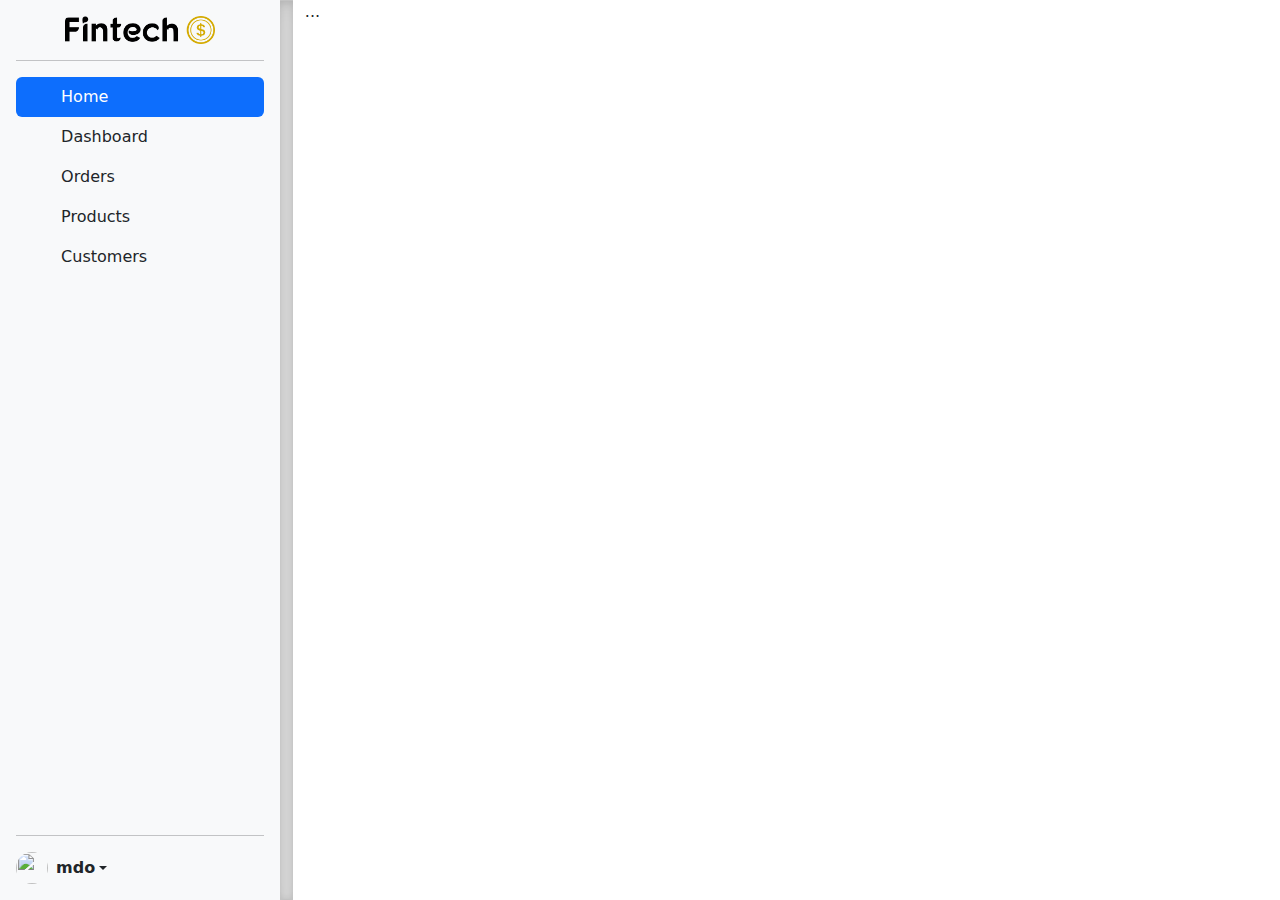
==== dashboard/index.html @ a84bf56b "feat: dashboard structure" ====
<!doctype html>
<html lang="pt-br">
    <head>
        <meta charset="UTF-8">
        <meta name="viewport"
              content="width=device-width, user-scalable=no, initial-scale=1.0, maximum-scale=1.0, minimum-scale=1.0">
        <meta http-equiv="X-UA-Compatible" content="ie=edge">
        <title>Fintech - Dashboard</title>
        <link rel="stylesheet" href="../css/bootstrap.css">
        <link rel="stylesheet" href="../css/bootstrap-icons.css">
        <link rel="stylesheet" href="../css/global.css">
        <link rel="stylesheet" href="../css/sidebars.css">
        <link rel="stylesheet" href="../css/dashboard.css">
    </head>
    <body>
        <main>
            <div class="desktop-menu d-flex flex-column flex-shrink-0 p-3 bg-light" style="width: 280px;">
                <a href="/">
                    <div class="logo">
                        <img src="../images/logo.png" title="Logo Fintech" alt="Logo Fintech"/>
                    </div>
                </a>
                <hr>
                <ul class="nav nav-pills flex-column mb-auto">
                    <li class="nav-item">
                        <a href="#" class="nav-link active" aria-current="page">
                            <svg class="bi me-2" width="16" height="16"><use xlink:href="#home"/></svg>
                            Home
                        </a>
                    </li>
                    <li>
                        <a href="#" class="nav-link link-dark">
                            <svg class="bi me-2" width="16" height="16"><use xlink:href="#speedometer2"/></svg>
                            Dashboard
                        </a>
                    </li>
                    <li>
                        <a href="#" class="nav-link link-dark">
                            <svg class="bi me-2" width="16" height="16"><use xlink:href="#table"/></svg>
                            Orders
                        </a>
                    </li>
                    <li>
                        <a href="#" class="nav-link link-dark">
                            <svg class="bi me-2" width="16" height="16"><use xlink:href="#grid"/></svg>
                            Products
                        </a>
                    </li>
                    <li>
                        <a href="#" class="nav-link link-dark">
                            <svg class="bi me-2" width="16" height="16"><use xlink:href="#people-circle"/></svg>
                            Customers
                        </a>
                    </li>
                </ul>
                <hr>
                <div class="dropdown">
                    <a href="#" class="d-flex align-items-center link-dark text-decoration-none dropdown-toggle" id="dropdownUser2" data-bs-toggle="dropdown" aria-expanded="false">
                        <img src="https://github.com/mdo.png" alt="" width="32" height="32" class="rounded-circle me-2">
                        <strong>mdo</strong>
                    </a>
                    <ul class="dropdown-menu text-small shadow" aria-labelledby="dropdownUser3">
                        <li><a class="dropdown-item" href="#">Configurações</a></li>
                        <li><a class="dropdown-item" href="#">Perfil</a></li>
                        <li><hr class="dropdown-divider"></li>
                        <li><a class="dropdown-item" href="#">Sair</a></li>
                    </ul>
                </div>
            </div>

            <div class="mobile-menu d-flex flex-column flex-shrink-0 bg-light" style="width: 4.5rem;">
                <a href="/" class="d-block p-3 link-dark text-decoration-none" title="Icon-only" data-bs-toggle="tooltip" data-bs-placement="right">
                    <div class="logo">
                        <img src="../images/logo-2.png" title="Logo Fintech" alt="Logo Fintech"/>
                    </div>
                </a>
                <ul class="nav nav-pills nav-flush flex-column mb-auto text-center">
                    <li class="nav-item">
                        <a href="#" class="nav-link active py-3 border-bottom" aria-current="page" title="Home" data-bs-toggle="tooltip" data-bs-placement="right">
                            <svg class="bi" width="24" height="24" role="img" aria-label="Home"><use xlink:href="#home"/></svg>
                        </a>
                    </li>
                    <li>
                        <a href="#" class="nav-link py-3 border-bottom" title="Dashboard" data-bs-toggle="tooltip" data-bs-placement="right">
                            <svg class="bi" width="24" height="24" role="img" aria-label="Dashboard"><use xlink:href="#speedometer2"/></svg>
                        </a>
                    </li>
                    <li>
                        <a href="#" class="nav-link py-3 border-bottom" title="Orders" data-bs-toggle="tooltip" data-bs-placement="right">
                            <svg class="bi" width="24" height="24" role="img" aria-label="Orders"><use xlink:href="#table"/></svg>
                        </a>
                    </li>
                    <li>
                        <a href="#" class="nav-link py-3 border-bottom" title="Products" data-bs-toggle="tooltip" data-bs-placement="right">
                            <svg class="bi" width="24" height="24" role="img" aria-label="Products"><use xlink:href="#grid"/></svg>
                        </a>
                    </li>
                    <li>
                        <a href="#" class="nav-link py-3 border-bottom" title="Customers" data-bs-toggle="tooltip" data-bs-placement="right">
                            <svg class="bi" width="24" height="24" role="img" aria-label="Customers"><use xlink:href="#people-circle"/></svg>
                        </a>
                    </li>
                </ul>
                <div class="dropdown border-top">
                    <a href="#" class="d-flex align-items-center justify-content-center p-3 link-dark text-decoration-none dropdown-toggle" id="dropdownUser3" data-bs-toggle="dropdown" aria-expanded="false">
                        <img src="https://github.com/mdo.png" alt="mdo" width="24" height="24" class="rounded-circle">
                    </a>
                    <ul class="dropdown-menu text-small shadow" aria-labelledby="dropdownUser3">
                        <li><a class="dropdown-item" href="#">Configurações</a></li>
                        <li><a class="dropdown-item" href="#">Perfil</a></li>
                        <li><hr class="dropdown-divider"></li>
                        <li><a class="dropdown-item" href="#">Sair</a></li>
                    </ul>
                </div>
            </div>

            <div class="b-example-divider"></div>

            <div class="container-fluid">
                ...
            </div>
        </main>
        <script src="../scripts/bootstrap.bundle.min.js"></script>
        <script src="../scripts/sidebars.js"></script>
    </body>
</html>
---- css/global.css ----
html,
body {
    height: 100%
}
---- css/sidebars.css ----
body {
  min-height: 100vh;
  min-height: -webkit-fill-available;
}

html {
  height: -webkit-fill-available;
}

main {
  display: flex;
  flex-wrap: nowrap;
  height: 100vh;
  height: -webkit-fill-available;
  max-height: 100vh;
  overflow-x: auto;
  overflow-y: hidden;
}

.b-example-divider {
  flex-shrink: 0;
  width: .8rem;
  height: 100vh;
  background-color: rgba(0, 0, 0, .1);
  border: solid rgba(0, 0, 0, .15);
  border-width: 1px 0;
  box-shadow: inset 0 .5em 1.5em rgba(0, 0, 0, .1), inset 0 .125em .5em rgba(0, 0, 0, .15);
}

.bi {
  vertical-align: -.125em;
  pointer-events: none;
  fill: currentColor;
}

.dropdown-toggle { outline: 0; }

.nav-flush .nav-link {
  border-radius: 0;
}

.btn-toggle {
  display: inline-flex;
  align-items: center;
  padding: .25rem .5rem;
  font-weight: 600;
  color: rgba(0, 0, 0, .65);
  background-color: transparent;
  border: 0;
}
.btn-toggle:hover,
.btn-toggle:focus {
  color: rgba(0, 0, 0, .85);
  background-color: #d2f4ea;
}

.btn-toggle::before {
  width: 1.25em;
  line-height: 0;
  content: url("data:image/svg+xml,%3csvg xmlns='http://www.w3.org/2000/svg' width='16' height='16' viewBox='0 0 16 16'%3e%3cpath fill='none' stroke='rgba%280,0,0,.5%29' stroke-linecap='round' stroke-linejoin='round' stroke-width='2' d='M5 14l6-6-6-6'/%3e%3c/svg%3e");
  transition: transform .35s ease;
  transform-origin: .5em 50%;
}

.btn-toggle[aria-expanded="true"] {
  color: rgba(0, 0, 0, .85);
}
.btn-toggle[aria-expanded="true"]::before {
  transform: rotate(90deg);
}

.btn-toggle-nav a {
  display: inline-flex;
  padding: .1875rem .5rem;
  margin-top: .125rem;
  margin-left: 1.25rem;
  text-decoration: none;
}
.btn-toggle-nav a:hover,
.btn-toggle-nav a:focus {
  background-color: #d2f4ea;
}

.scrollarea {
  overflow-y: auto;
}

.fw-semibold { font-weight: 600; }
.lh-tight { line-height: 1.25; }
---- css/dashboard.css ----
.logo {
    text-align: center;
}

.logo img {
    max-width: 30px;
    margin: 0 auto;
}

.desktop-menu {
    display: none !important;
}

@media screen and (min-width: 768px) {
    .desktop-menu {
        display: flex !important;
    }

    .mobile-menu {
        display: none !important;
    }

    .logo img {
        width: 100%;
        max-width: 150px !important;
        margin: 0 auto;
    }
}
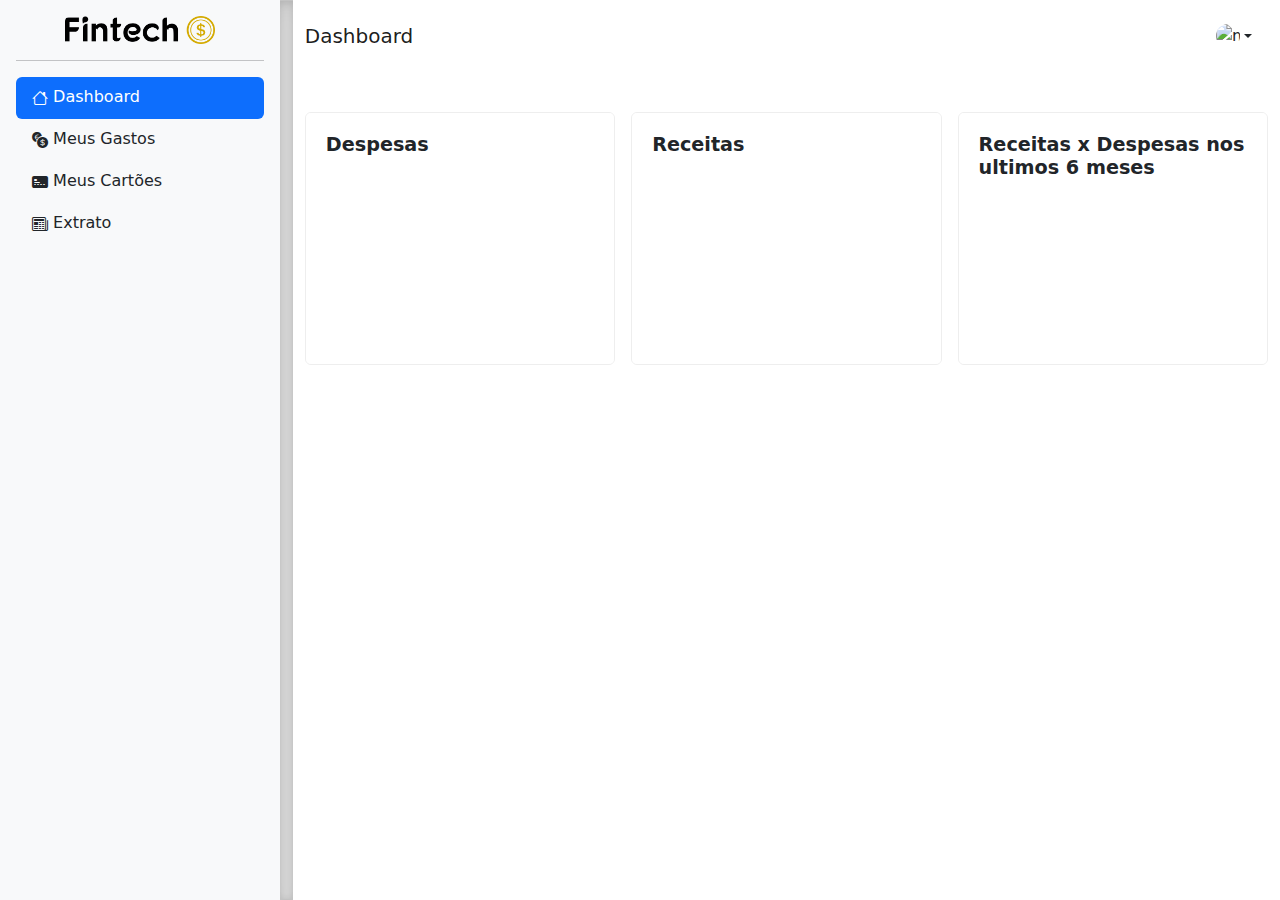
==== commit 0f839375: "feat: adding charts to the dashboard" ====
--- a/dashboard/index.html
+++ b/dashboard/index.html
@@ -7,10 +7,11 @@
         <meta http-equiv="X-UA-Compatible" content="ie=edge">
         <title>Fintech - Dashboard</title>
         <link rel="stylesheet" href="../css/bootstrap.css">
-        <link rel="stylesheet" href="../css/bootstrap-icons.css">
+        <link rel="stylesheet" href="https://cdn.jsdelivr.net/npm/bootstrap-icons@1.10.2/font/bootstrap-icons.css">
         <link rel="stylesheet" href="../css/global.css">
         <link rel="stylesheet" href="../css/sidebars.css">
         <link rel="stylesheet" href="../css/dashboard.css">
+        <script src="https://cdnjs.cloudflare.com/ajax/libs/Chart.js/2.9.4/Chart.min.js"></script>
     </head>
     <body>
         <main>
@@ -24,48 +25,29 @@
                 <ul class="nav nav-pills flex-column mb-auto">
                     <li class="nav-item">
                         <a href="#" class="nav-link active" aria-current="page">
-                            <svg class="bi me-2" width="16" height="16"><use xlink:href="#home"/></svg>
-                            Home
-                        </a>
-                    </li>
-                    <li>
-                        <a href="#" class="nav-link link-dark">
-                            <svg class="bi me-2" width="16" height="16"><use xlink:href="#speedometer2"/></svg>
+                            <i class="bi bi-house"></i>
                             Dashboard
                         </a>
                     </li>
                     <li>
                         <a href="#" class="nav-link link-dark">
-                            <svg class="bi me-2" width="16" height="16"><use xlink:href="#table"/></svg>
-                            Orders
+                            <i class="bi bi-currency-exchange"></i>
+                            Meus Gastos
                         </a>
                     </li>
                     <li>
                         <a href="#" class="nav-link link-dark">
-                            <svg class="bi me-2" width="16" height="16"><use xlink:href="#grid"/></svg>
-                            Products
+                            <i class="bi bi-credit-card-2-front-fill"></i>
+                            Meus Cartões
                         </a>
                     </li>
                     <li>
                         <a href="#" class="nav-link link-dark">
-                            <svg class="bi me-2" width="16" height="16"><use xlink:href="#people-circle"/></svg>
-                            Customers
+                            <i class="bi bi-newspaper"></i>
+                            Extrato
                         </a>
                     </li>
                 </ul>
-                <hr>
-                <div class="dropdown">
-                    <a href="#" class="d-flex align-items-center link-dark text-decoration-none dropdown-toggle" id="dropdownUser2" data-bs-toggle="dropdown" aria-expanded="false">
-                        <img src="https://github.com/mdo.png" alt="" width="32" height="32" class="rounded-circle me-2">
-                        <strong>mdo</strong>
-                    </a>
-                    <ul class="dropdown-menu text-small shadow" aria-labelledby="dropdownUser3">
-                        <li><a class="dropdown-item" href="#">Configurações</a></li>
-                        <li><a class="dropdown-item" href="#">Perfil</a></li>
-                        <li><hr class="dropdown-divider"></li>
-                        <li><a class="dropdown-item" href="#">Sair</a></li>
-                    </ul>
-                </div>
             </div>
 
             <div class="mobile-menu d-flex flex-column flex-shrink-0 bg-light" style="width: 4.5rem;">
@@ -76,51 +58,63 @@
                 </a>
                 <ul class="nav nav-pills nav-flush flex-column mb-auto text-center">
                     <li class="nav-item">
-                        <a href="#" class="nav-link active py-3 border-bottom" aria-current="page" title="Home" data-bs-toggle="tooltip" data-bs-placement="right">
-                            <svg class="bi" width="24" height="24" role="img" aria-label="Home"><use xlink:href="#home"/></svg>
+                        <a href="#" class="nav-link active" aria-current="page">
+                            <i class="bi bi-house"></i>
                         </a>
                     </li>
                     <li>
-                        <a href="#" class="nav-link py-3 border-bottom" title="Dashboard" data-bs-toggle="tooltip" data-bs-placement="right">
-                            <svg class="bi" width="24" height="24" role="img" aria-label="Dashboard"><use xlink:href="#speedometer2"/></svg>
+                        <a href="#" class="nav-link link-dark">
+                            <i class="bi bi-currency-exchange"></i>
                         </a>
                     </li>
                     <li>
-                        <a href="#" class="nav-link py-3 border-bottom" title="Orders" data-bs-toggle="tooltip" data-bs-placement="right">
-                            <svg class="bi" width="24" height="24" role="img" aria-label="Orders"><use xlink:href="#table"/></svg>
+                        <a href="#" class="nav-link link-dark">
+                            <i class="bi bi-credit-card-2-front-fill"></i>
                         </a>
                     </li>
                     <li>
-                        <a href="#" class="nav-link py-3 border-bottom" title="Products" data-bs-toggle="tooltip" data-bs-placement="right">
-                            <svg class="bi" width="24" height="24" role="img" aria-label="Products"><use xlink:href="#grid"/></svg>
-                        </a>
-                    </li>
-                    <li>
-                        <a href="#" class="nav-link py-3 border-bottom" title="Customers" data-bs-toggle="tooltip" data-bs-placement="right">
-                            <svg class="bi" width="24" height="24" role="img" aria-label="Customers"><use xlink:href="#people-circle"/></svg>
+                        <a href="#" class="nav-link link-dark">
+                            <i class="bi bi-newspaper"></i>
                         </a>
                     </li>
                 </ul>
-                <div class="dropdown border-top">
-                    <a href="#" class="d-flex align-items-center justify-content-center p-3 link-dark text-decoration-none dropdown-toggle" id="dropdownUser3" data-bs-toggle="dropdown" aria-expanded="false">
-                        <img src="https://github.com/mdo.png" alt="mdo" width="24" height="24" class="rounded-circle">
-                    </a>
-                    <ul class="dropdown-menu text-small shadow" aria-labelledby="dropdownUser3">
-                        <li><a class="dropdown-item" href="#">Configurações</a></li>
-                        <li><a class="dropdown-item" href="#">Perfil</a></li>
-                        <li><hr class="dropdown-divider"></li>
-                        <li><a class="dropdown-item" href="#">Sair</a></li>
-                    </ul>
-                </div>
             </div>
 
             <div class="b-example-divider"></div>
 
-            <div class="container-fluid">
-                ...
+            <div class="container-fluid h-100 overflow-auto">
+                <nav class="navbar navbar-light">
+                    <a class="navbar-brand">Dashboard</a>
+                    <div class="dropdown">
+                        <a href="#" class="d-flex align-items-center justify-content-center p-3 link-dark text-decoration-none dropdown-toggle" id="dropdownUser4" data-bs-toggle="dropdown" aria-expanded="false">
+                            <img src="https://github.com/mdo.png" alt="mdo" width="24" height="24" class="rounded-circle">
+                        </a>
+                        <ul class="dropdown-menu dropdown-menu-end text-small shadow" aria-labelledby="dropdownUser4">
+                            <li><a class="dropdown-item" href="#">Configurações</a></li>
+                            <li><a class="dropdown-item" href="#">Perfil</a></li>
+                            <li><hr class="dropdown-divider"></li>
+                            <li><a class="dropdown-item" href="#">Sair</a></li>
+                        </ul>
+                    </div>
+                </nav>
+                <div id="charts">
+                    <div class="box">
+                        <h1>Despesas</h1>
+                        <canvas id="chartDespesa"></canvas>
+                    </div>
+                    <div class="box">
+                        <h1>Receitas</h1>
+                        <canvas id="chartReceita"></canvas>
+                    </div>
+                    <div class="box">
+                        <h1>Receitas x Despesas nos ultimos 6 meses</h1>
+                        <canvas id="chartMonth"></canvas>
+                    </div>
+                </div>
             </div>
         </main>
         <script src="../scripts/bootstrap.bundle.min.js"></script>
         <script src="../scripts/sidebars.js"></script>
+        <script src="../scripts/dashboard.js"></script>
     </body>
 </html>--- a/css/global.css
+++ b/css/global.css
@@ -1,4 +1,8 @@
 html,
 body {
     height: 100%
+}
+
+.navbar {
+    margin-bottom: 40px !important;
 }--- a/css/dashboard.css
+++ b/css/dashboard.css
@@ -10,6 +10,36 @@
 .desktop-menu {
     display: none !important;
 }
+
+#charts {
+    display: grid;
+    grid-template-columns: 1fr;
+    grid-gap: 16px;
+}
+
+.box {
+    background: #fff;
+    padding: 20px;
+    border: 1px solid #eee;
+    border-radius: 6px;
+    overflow: auto;
+}
+
+.box h1 {
+    font-size: 1.2em;
+    font-weight: bold;
+}
+
+.box::-webkit-scrollbar {
+     width: 0.5em;
+     height: 8px;
+}
+
+.box::-webkit-scrollbar-thumb {
+     background: #edf2f7;
+     border-radius: 50px;
+}
+
 
 @media screen and (min-width: 768px) {
     .desktop-menu {
@@ -25,4 +55,8 @@
         max-width: 150px !important;
         margin: 0 auto;
     }
+
+    #charts {
+        grid-template-columns: 1fr 1fr 1fr;
+    }
 }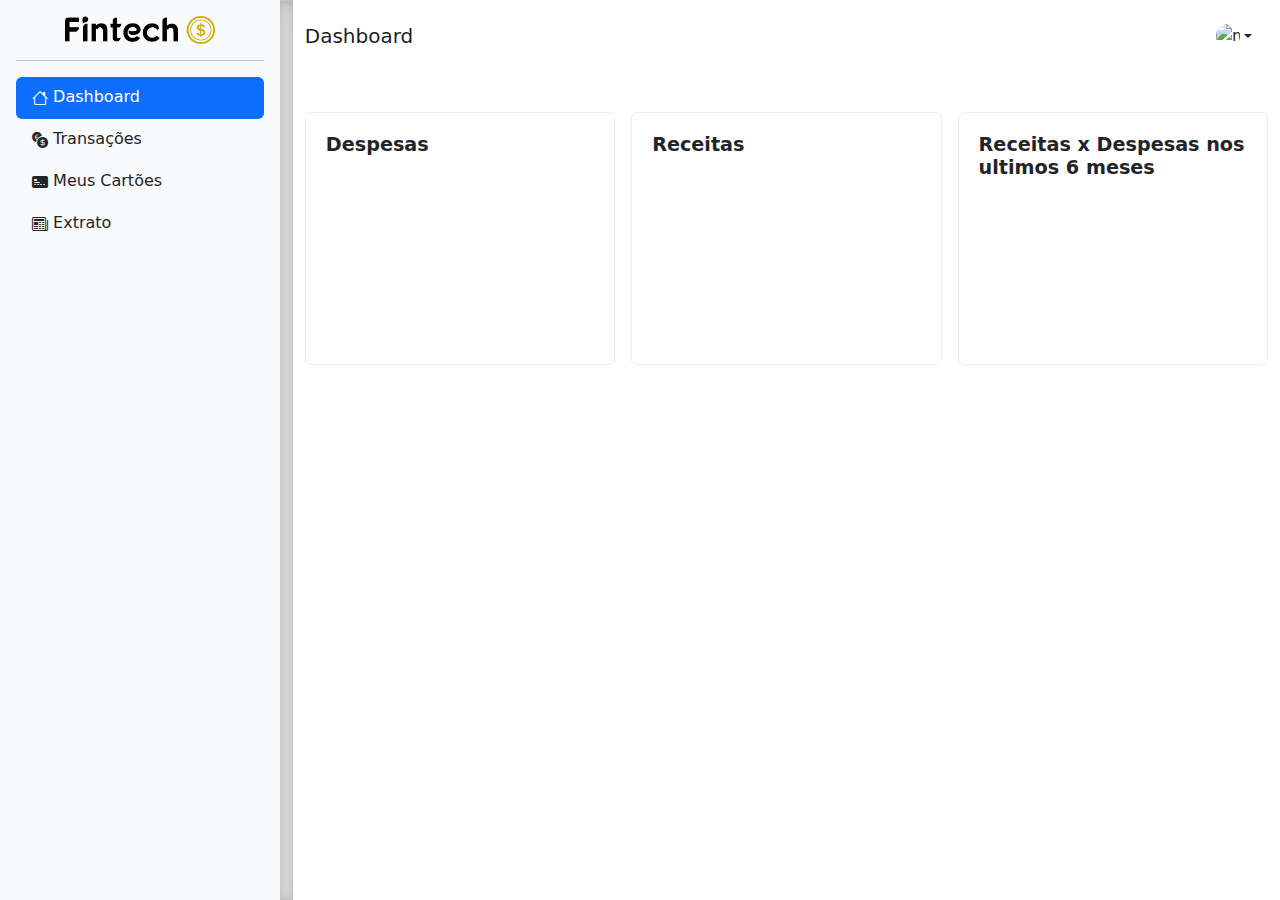
==== commit 864316e6: "feat: transactions page" ====
--- a/dashboard/index.html
+++ b/dashboard/index.html
@@ -11,6 +11,7 @@
         <link rel="stylesheet" href="../css/global.css">
         <link rel="stylesheet" href="../css/sidebars.css">
         <link rel="stylesheet" href="../css/dashboard.css">
+        <link rel="shortcut icon" href="../images/logo-2.png">
         <script src="https://cdnjs.cloudflare.com/ajax/libs/Chart.js/2.9.4/Chart.min.js"></script>
     </head>
     <body>
@@ -24,19 +25,19 @@
                 <hr>
                 <ul class="nav nav-pills flex-column mb-auto">
                     <li class="nav-item">
-                        <a href="#" class="nav-link active" aria-current="page">
+                        <a href="index.html" class="nav-link active" aria-current="page">
                             <i class="bi bi-house"></i>
                             Dashboard
                         </a>
                     </li>
                     <li>
-                        <a href="#" class="nav-link link-dark">
+                        <a href="transactions.html" class="nav-link link-dark">
                             <i class="bi bi-currency-exchange"></i>
-                            Meus Gastos
+                            Transações
                         </a>
                     </li>
                     <li>
-                        <a href="#" class="nav-link link-dark">
+                        <a href="credit-cards.html" class="nav-link link-dark">
                             <i class="bi bi-credit-card-2-front-fill"></i>
                             Meus Cartões
                         </a>
@@ -58,17 +59,17 @@
                 </a>
                 <ul class="nav nav-pills nav-flush flex-column mb-auto text-center">
                     <li class="nav-item">
-                        <a href="#" class="nav-link active" aria-current="page">
+                        <a href="index.html" class="nav-link active" aria-current="page">
                             <i class="bi bi-house"></i>
                         </a>
                     </li>
                     <li>
-                        <a href="#" class="nav-link link-dark">
+                        <a href="transactions.html" class="nav-link link-dark">
                             <i class="bi bi-currency-exchange"></i>
                         </a>
                     </li>
                     <li>
-                        <a href="#" class="nav-link link-dark">
+                        <a href="credit-cards.html" class="nav-link link-dark">
                             <i class="bi bi-credit-card-2-front-fill"></i>
                         </a>
                     </li>
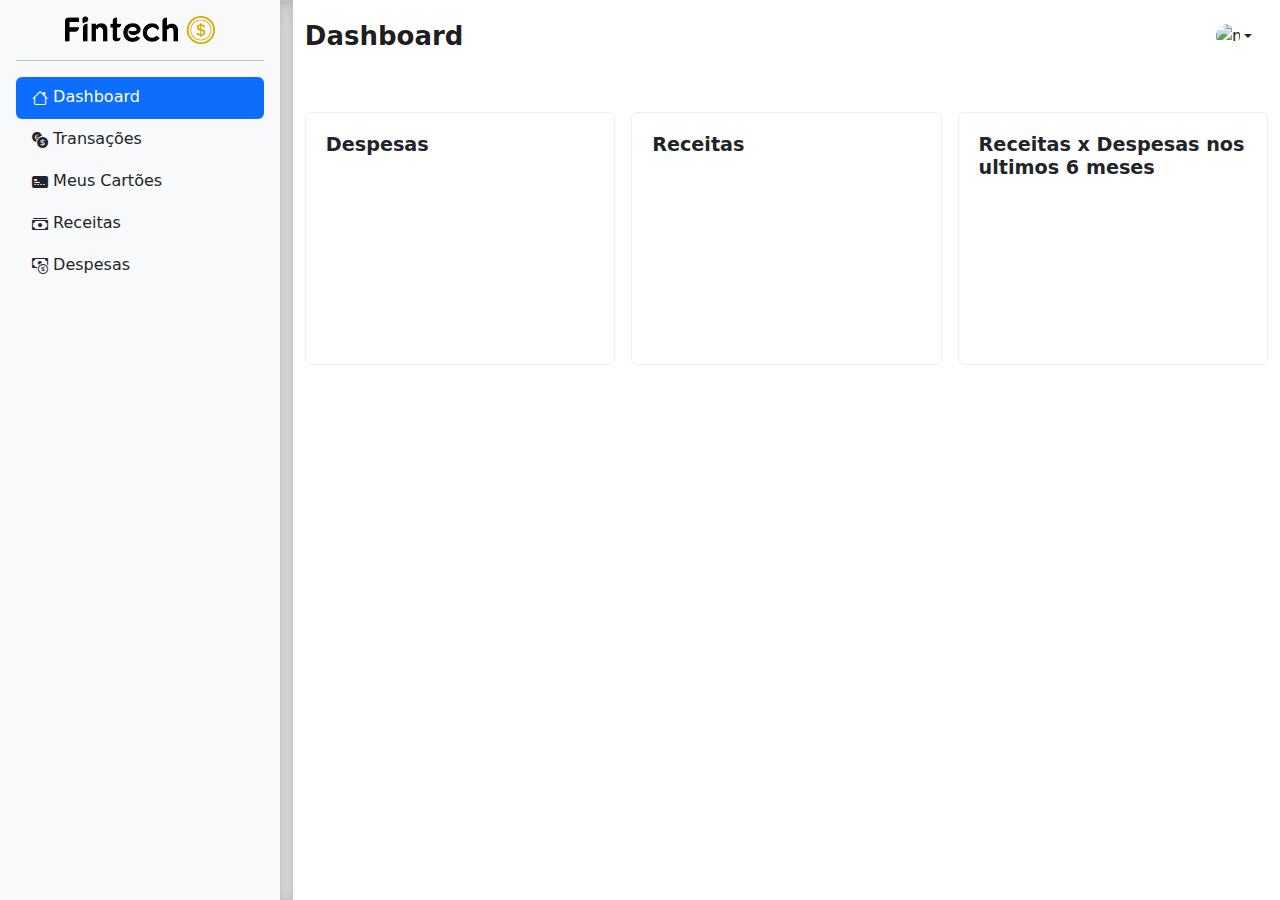
==== commit 615e4146: "feat: expenses page and income page" ====
--- a/dashboard/index.html
+++ b/dashboard/index.html
@@ -43,9 +43,15 @@
                         </a>
                     </li>
                     <li>
-                        <a href="#" class="nav-link link-dark">
-                            <i class="bi bi-newspaper"></i>
-                            Extrato
+                        <a href="incomes.html" class="nav-link link-dark">
+                            <i class="bi bi-cash-stack"></i>
+                            Receitas
+                        </a>
+                    </li>
+                    <li>
+                        <a href="expenses.html" class="nav-link link-dark">
+                            <i class="bi bi-cash-coin"></i>
+                            Despesas
                         </a>
                     </li>
                 </ul>
@@ -74,8 +80,13 @@
                         </a>
                     </li>
                     <li>
-                        <a href="#" class="nav-link link-dark">
-                            <i class="bi bi-newspaper"></i>
+                        <a href="incomes.html" class="nav-link link-dark">
+                            <i class="bi bi-cash-stack"></i>
+                        </a>
+                    </li>
+                    <li>
+                        <a href="expenses.html" class="nav-link link-dark">
+                            <i class="bi bi-cash-coin"></i>
                         </a>
                     </li>
                 </ul>
--- a/css/global.css
+++ b/css/global.css
@@ -5,4 +5,9 @@
 
 .navbar {
     margin-bottom: 40px !important;
+}
+
+.navbar-brand {
+    font-weight: 600;
+    font-size: 26px !important;
 }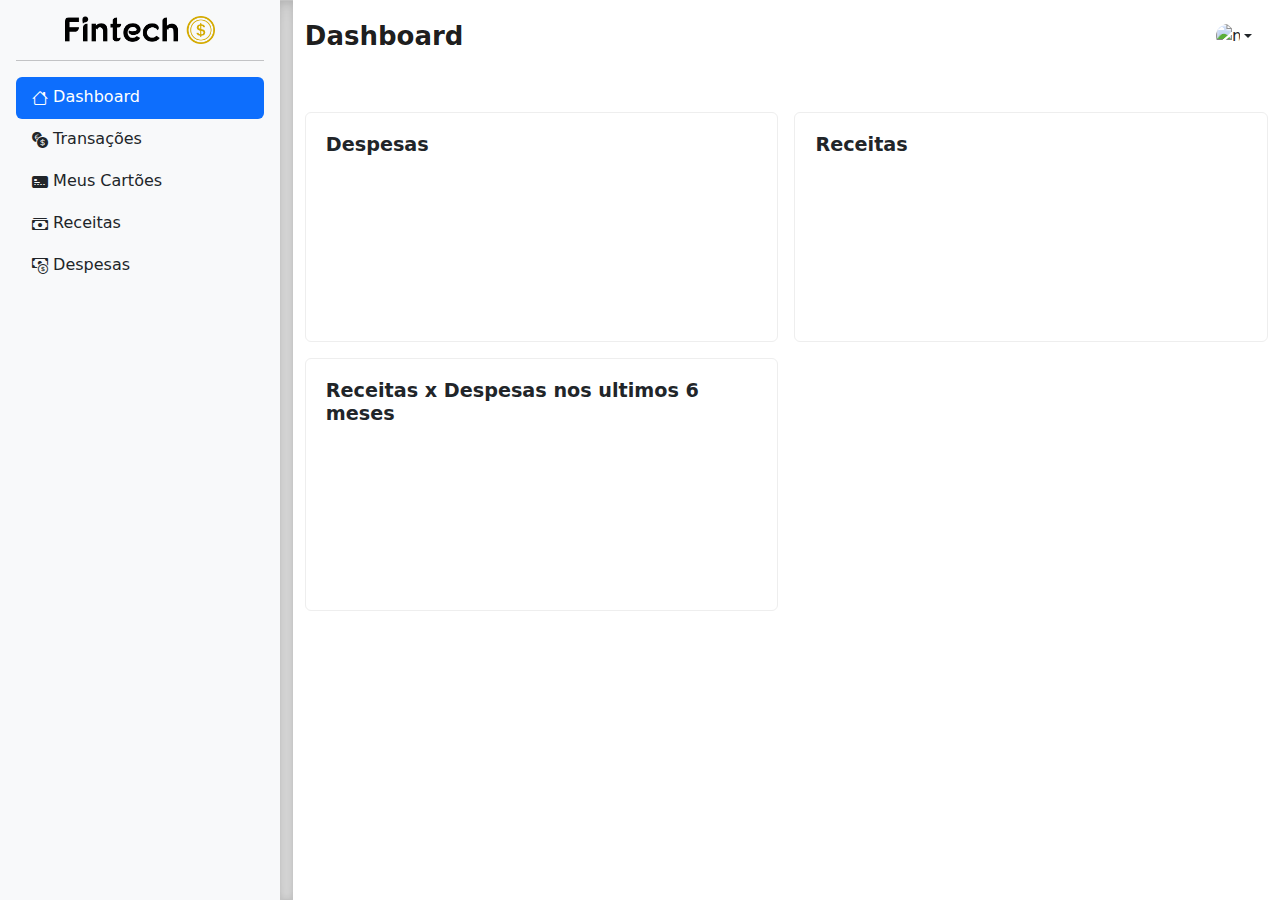
==== commit a6eeca22: "fix: styles and bugs" ====
--- a/dashboard/index.html
+++ b/dashboard/index.html
@@ -17,7 +17,7 @@
     <body>
         <main>
             <div class="desktop-menu d-flex flex-column flex-shrink-0 p-3 bg-light" style="width: 280px;">
-                <a href="/">
+                <a href="index.html">
                     <div class="logo">
                         <img src="../images/logo.png" title="Logo Fintech" alt="Logo Fintech"/>
                     </div>
@@ -58,7 +58,7 @@
             </div>
 
             <div class="mobile-menu d-flex flex-column flex-shrink-0 bg-light" style="width: 4.5rem;">
-                <a href="/" class="d-block p-3 link-dark text-decoration-none" title="Icon-only" data-bs-toggle="tooltip" data-bs-placement="right">
+                <a href="index.html" class="d-block p-3 link-dark text-decoration-none" title="Icon-only" data-bs-toggle="tooltip" data-bs-placement="right">
                     <div class="logo">
                         <img src="../images/logo-2.png" title="Logo Fintech" alt="Logo Fintech"/>
                     </div>
@@ -105,7 +105,7 @@
                             <li><a class="dropdown-item" href="#">Configurações</a></li>
                             <li><a class="dropdown-item" href="#">Perfil</a></li>
                             <li><hr class="dropdown-divider"></li>
-                            <li><a class="dropdown-item" href="#">Sair</a></li>
+                            <li><a class="dropdown-item" href="../index.html">Sair</a></li>
                         </ul>
                     </div>
                 </nav>
--- a/css/dashboard.css
+++ b/css/dashboard.css
@@ -40,7 +40,6 @@
      border-radius: 50px;
 }
 
-
 @media screen and (min-width: 768px) {
     .desktop-menu {
         display: flex !important;
@@ -55,7 +54,15 @@
         max-width: 150px !important;
         margin: 0 auto;
     }
+}
 
+@media screen and (min-width: 900px) {
+    #charts {
+        grid-template-columns: 1fr 1fr;
+    }
+}
+
+@media screen and (min-width: 1336px) {
     #charts {
         grid-template-columns: 1fr 1fr 1fr;
     }
